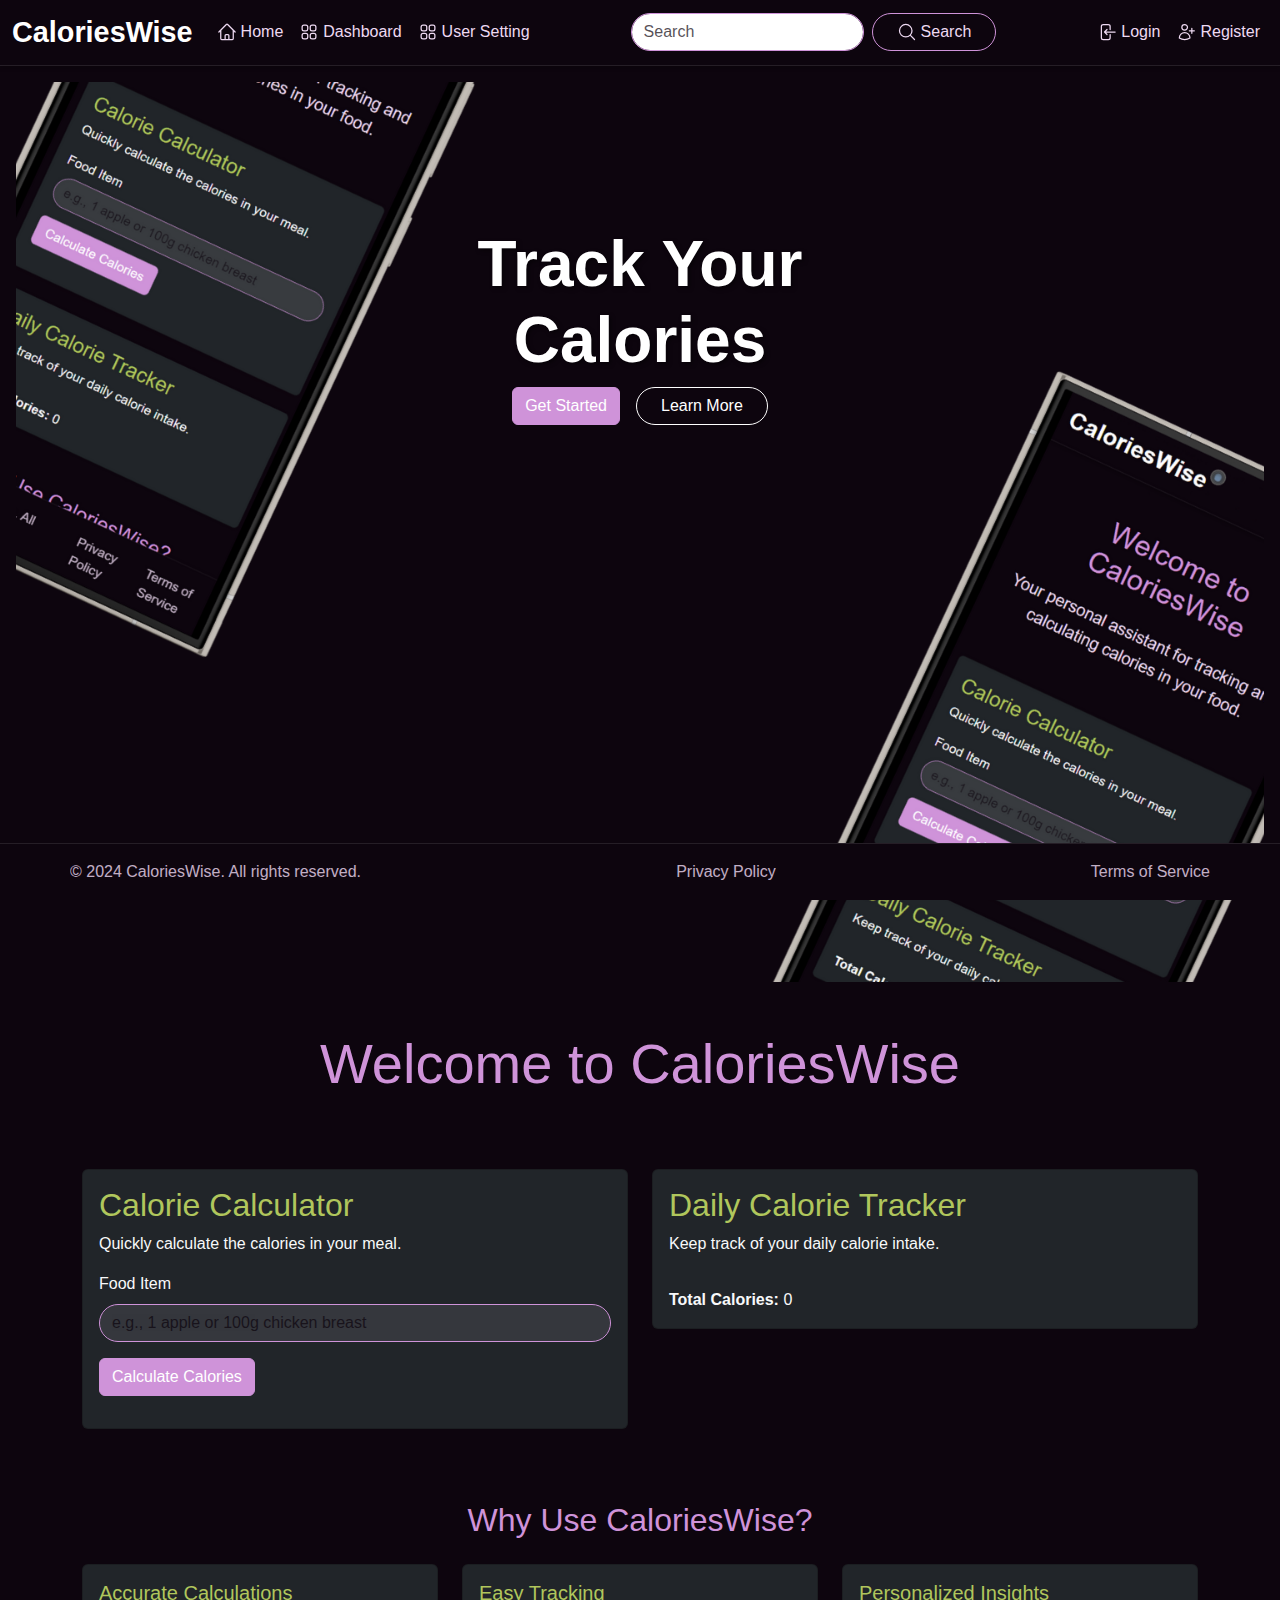
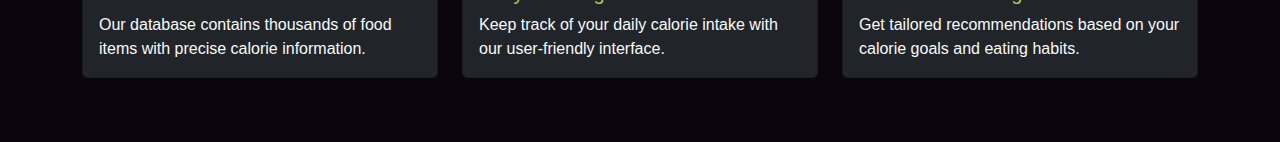
==== index.html @ 9da15d3c "first commit" ====
<!DOCTYPE html>
<html lang="en">
  <head>
    <meta charset="UTF-8" />
    <meta name="viewport" content="width=device-width, initial-scale=1.0" />
    <title>CaloriesWise</title>
    <link
      href="https://cdn.jsdelivr.net/npm/bootstrap@5.3.0/dist/css/bootstrap.min.css"
      rel="stylesheet"
    />
    <link rel="stylesheet" href="./css/style.css" />
  </head>
  <body>
    <header class="nav_bar">
      <nav class="navbar navbar-expand-lg" style="background-color: #0d050e">
        <div class="container-fluid">
          <a class="navbar-brand" href="#">
            <h1 style="color: white">CaloriesWise</h1>
          </a>
          <button
            class="navbar-toggler"
            type="button"
            data-bs-toggle="collapse"
            data-bs-target="#navbarContent"
            aria-controls="navbarContent"
            aria-expanded="false"
            aria-label="Toggle navigation"
          >
            <span class="navbar-toggler-icon"></span>
          </button>
          <div class="collapse navbar-collapse" id="navbarContent">
            <ul class="navbar-nav me-auto mb-2 mb-lg-0">
              <li class="nav-item">
                <a
                  class="nav-link active d-flex align-items-center"
                  aria-current="page"
                  href="#"
                  id="homeLink"
                  style="color: white"
                >
                  <svg
                    xmlns="http://www.w3.org/2000/svg"
                    fill="none"
                    viewBox="0 0 24 24"
                    stroke-width="1.5"
                    stroke="currentColor"
                    class="w-6 h-6 me-1"
                    style="width: 20px; height: 20px"
                  >
                    <path
                      stroke-linecap="round"
                      stroke-linejoin="round"
                      d="M2.25 12l8.954-8.955c.44-.439 1.152-.439 1.591 0L21.75 12M4.5 9.75v10.125c0 .621.504 1.125 1.125 1.125H9.75v-4.875c0-.621.504-1.125 1.125-1.125h2.25c.621 0 1.125.504 1.125 1.125V21h4.125c.621 0 1.125-.504 1.125-1.125V9.75M8.25 21h8.25"
                    />
                  </svg>
                  Home
                </a>
              </li>

              <li class="nav-item">
                <a
                  class="nav-link d-flex align-items-center"
                  href="./html/dailyLog.html"
                  id="dashboardLink"
                  style="color: white"
                >
                  <svg
                    xmlns="http://www.w3.org/2000/svg"
                    fill="none"
                    viewBox="0 0 24 24"
                    stroke-width="1.5"
                    stroke="currentColor"
                    class="w-6 h-6 me-1"
                    style="width: 20px; height: 20px"
                  >
                    <path
                      stroke-linecap="round"
                      stroke-linejoin="round"
                      d="M3.75 6A2.25 2.25 0 016 3.75h2.25A2.25 2.25 0 0110.5 6v2.25a2.25 2.25 0 01-2.25 2.25H6a2.25 2.25 0 01-2.25-2.25V6zM3.75 15.75A2.25 2.25 0 016 13.5h2.25a2.25 2.25 0 012.25 2.25V18a2.25 2.25 0 01-2.25 2.25H6A2.25 2.25 0 013.75 18v-2.25zM13.5 6a2.25 2.25 0 012.25-2.25H18A2.25 2.25 0 0120.25 6v2.25A2.25 2.25 0 0118 10.5h-2.25a2.25 2.25 0 01-2.25-2.25V6zM13.5 15.75a2.25 2.25 0 012.25-2.25H18a2.25 2.25 0 012.25 2.25V18A2.25 2.25 0 0118 20.25h-2.25A2.25 2.25 0 0113.5 18v-2.25z"
                    />
                  </svg>
                  Dashboard
                </a>
              </li>

              <li class="nav-item">
                <a
                  class="nav-link d-flex align-items-center"
                  href="./html/userSetting.html"
                  id="dashboardLink"
                  style="color: white"
                >
                  <svg
                    xmlns="http://www.w3.org/2000/svg"
                    fill="none"
                    viewBox="0 0 24 24"
                    stroke-width="1.5"
                    stroke="currentColor"
                    class="w-6 h-6 me-1"
                    style="width: 20px; height: 20px"
                  >
                    <path
                      stroke-linecap="round"
                      stroke-linejoin="round"
                      d="M3.75 6A2.25 2.25 0 016 3.75h2.25A2.25 2.25 0 0110.5 6v2.25a2.25 2.25 0 01-2.25 2.25H6a2.25 2.25 0 01-2.25-2.25V6zM3.75 15.75A2.25 2.25 0 016 13.5h2.25a2.25 2.25 0 012.25 2.25V18a2.25 2.25 0 01-2.25 2.25H6A2.25 2.25 0 013.75 18v-2.25zM13.5 6a2.25 2.25 0 012.25-2.25H18A2.25 2.25 0 0120.25 6v2.25A2.25 2.25 0 0118 10.5h-2.25a2.25 2.25 0 01-2.25-2.25V6zM13.5 15.75a2.25 2.25 0 012.25-2.25H18a2.25 2.25 0 012.25 2.25V18A2.25 2.25 0 0118 20.25h-2.25A2.25 2.25 0 0113.5 18v-2.25z"
                    />
                  </svg>
                  User Setting
                </a>
              </li>
            </ul>
            <form class="d-flex" role="search">
              <input
                class="form-control me-2"
                type="search"
                placeholder="Search"
                aria-label="Search"
                id="searchBox"
                style="background-color: white"
              />
              <button
                class="btn btn-outline-light d-flex align-items-center"
                type="submit"
                id="searchButton"
              >
                <svg
                  xmlns="http://www.w3.org/2000/svg"
                  fill="none"
                  viewBox="0 0 24 24"
                  stroke-width="1.5"
                  stroke="currentColor"
                  class="w-6 h-6 me-1"
                  style="width: 20px; height: 20px"
                >
                  <path
                    stroke-linecap="round"
                    stroke-linejoin="round"
                    d="M21 21l-5.197-5.197m0 0A7.5 7.5 0 105.196 5.196a7.5 7.5 0 0010.607 10.607z"
                  />
                </svg>
                Search
              </button>
            </form>
            <ul class="navbar-nav ms-auto">
              <li class="nav-item">
                <a
                  class="nav-link d-flex align-items-center"
                  href="./html/login.html"
                  id="loginLink"
                  style="color: white"
                >
                  <svg
                    xmlns="http://www.w3.org/2000/svg"
                    fill="none"
                    viewBox="0 0 24 24"
                    stroke-width="1.5"
                    stroke="currentColor"
                    class="w-6 h-6 me-1"
                    style="width: 20px; height: 20px"
                  >
                    <path
                      stroke-linecap="round"
                      stroke-linejoin="round"
                      d="M15.75 9V5.25A2.25 2.25 0 0013.5 3h-6a2.25 2.25 0 00-2.25 2.25v13.5A2.25 2.25 0 007.5 21h6a2.25 2.25 0 002.25-2.25V15M12 9l-3 3m0 0l3 3m-3-3h12.75"
                    />
                  </svg>
                  Login
                </a>
              </li>
              <li class="nav-item">
                <a
                  class="nav-link d-flex align-items-center"
                  href="./html/login.html"
                  id="registerLink"
                  style="color: white"
                >
                  <svg
                    xmlns="http://www.w3.org/2000/svg"
                    fill="none"
                    viewBox="0 0 24 24"
                    stroke-width="1.5"
                    stroke="currentColor"
                    class="w-6 h-6 me-1"
                    style="width: 20px; height: 20px"
                  >
                    <path
                      stroke-linecap="round"
                      stroke-linejoin="round"
                      d="M19 7.5v3m0 0v3m0-3h3m-3 0h-3m-2.25-4.125a3.375 3.375 0 11-6.75 0 3.375 3.375 0 016.75 0zM4 19.235v-.11a6.375 6.375 0 0112.75 0v.109A12.318 12.318 0 0110.374 21c-2.331 0-4.512-.645-6.374-1.766z"
                    />
                  </svg>
                  Register
                </a>
              </li>
            </ul>
          </div>
        </div>
      </nav>
    </header>

    <!--Body-->
    <div class="hero-section position-relative overflow-hidden p-3 p-md-5 m-md-3 text-center">
      <div class="col-md-6 p-lg-5 mx-auto my-5">
        <h1 class="display-3 fw-bold">Track Your Calories</h1>
        <div class="d-flex gap-3 justify-content-center lead fw-normal">
          <a class="btn btn-primary" href="#">
            Get Started
          </a>
          <a class="btn btn-outline-light" href="#">
            Learn More
          </a>
        </div>
      </div>
    </div>
    



    <!--Body-->
    <main class="container my-5">
      <section class="row justify-content-center mb-5">
        <div class="col-md-8 text-center">
          <h1 class="display-4 mb-4" style="color: var(--primary-color)">
            Welcome to CaloriesWise
          </h1>
        </div>
      </section>

      <section class="row mb-5">
        <div class="col-md-6">
          <div class="card bg-dark text-light mb-4">
            <div class="card-body">
              <h2 class="card-title" style="color: var(--accent-color)">
                Calorie Calculator
              </h2>
              <p class="card-text">
                Quickly calculate the calories in your meal.
              </p>
              <form id="calorieCalculatorForm">
                <div class="mb-3">
                  <label for="foodItem" class="form-label">Food Item</label>
                  <input
                    type="text"
                    class="form-control"
                    id="foodItem"
                    placeholder="e.g., 1 apple or 100g chicken breast"
                    required
                    style="color: white"
                  />
                </div>
                <button type="submit" class="btn btn-primary">
                  Calculate Calories
                </button>
              </form>
              <div id="calorieResult" class="mt-3"></div>
            </div>
          </div>
        </div>
        <div class="col-md-6">
          <div class="card bg-dark text-light">
            <div class="card-body">
              <h2 class="card-title" style="color: var(--accent-color)">
                Daily Calorie Tracker
              </h2>
              <p class="card-text">Keep track of your daily calorie intake.</p>
              <ul class="list-group list-group-flush" id="dailyCalorieList">
              </ul>
              <div class="mt-3">
                <strong>Total Calories: </strong
                ><span id="totalCalories">0</span>
              </div>
            </div>
          </div>
        </div>
      </section>

      <section class="row mb-5">
        <div class="col-md-12">
          <h2 class="text-center mb-4" style="color: var(--primary-color)">
            Why Use CaloriesWise?
          </h2>
          <div class="row">
            <div class="col-md-4 mb-3">
              <div class="card bg-dark text-light h-100">
                <div class="card-body">
                  <h3 class="card-title h5" style="color: var(--accent-color)">
                    Accurate Calculations
                  </h3>
                  <p class="card-text">
                    Our database contains thousands of food items with precise
                    calorie information.
                  </p>
                </div>
              </div>
            </div>
            <div class="col-md-4 mb-3">
              <div class="card bg-dark text-light h-100">
                <div class="card-body">
                  <h3 class="card-title h5" style="color: var(--accent-color)">
                    Easy Tracking
                  </h3>
                  <p class="card-text">
                    Keep track of your daily calorie intake with our
                    user-friendly interface.
                  </p>
                </div>
              </div>
            </div>
            <div class="col-md-4 mb-3">
              <div class="card bg-dark text-light h-100">
                <div class="card-body">
                  <h3 class="card-title h5" style="color: var(--accent-color)">
                    Personalized Insights
                  </h3>
                  <p class="card-text">
                    Get tailored recommendations based on your calorie goals and
                    eating habits.
                  </p>
                </div>
              </div>
            </div>
          </div>
        </div>
      </section>
    </main>


    <footer class="footer">
      <div class="container">
        <span>© 2024 CaloriesWise. All rights reserved.</span>
        <a href="#">Privacy Policy</a>
        <a href="#">Terms of Service</a>
        <button id="scrollToTopBtn" class="scroll-to-top" aria-label="Scroll to top">
          <svg xmlns="http://www.w3.org/2000/svg" width="24" height="24" viewBox="0 0 24 24" fill="none" stroke="currentColor" stroke-width="2" stroke-linecap="round" stroke-linejoin="round">
            <path d="M18 15l-6-6-6 6"/>
          </svg>
        </button>
      </div>
    </footer>
    

    <script src="./js/app.js"></script>
    <script src="https://cdn.jsdelivr.net/npm/bootstrap@5.3.0/dist/js/bootstrap.bundle.min.js"></script>
  </body>
</html>
---- css/style.css ----
:root {
  --text-color: #eedaf2;
  --background-color: #0d050e;
  --primary-color: #cf93d9;
  --secondary-color: #7b612b;
  --accent-color: #b0c65c;
}

body {
  font-family: 'Roboto', sans-serif;
  background-color: var(--background-color);
  color: var(--text-color);
}

.nav_bar {
  box-shadow: 0 2px 4px rgba(0,0,0,.2);
}

.navbar {
  padding: 10px 0;
  background-color: var(--background-color);
  border-bottom: 1px rgba(255, 255, 255, 0.1) solid;
}

.navbar-brand h1 {
  font-size: 1.8rem;
  font-weight: 700;
  margin: 0;
  color: var(--text-color);
}

.navbar-nav .nav-link {
  font-size: 1rem;
  font-weight: 500;
  padding: 0.5rem 1rem;
  transition: color 0.3s ease;
  color: var(--text-color) !important;
}

.navbar-nav .nav-link:hover {
  color: var(--accent-color) !important;
}

.form-control {
  border-radius: 20px;
  border: 1px solid var(--primary-color);
  color: var(--background-color);
  background-color: var(--text-color);
}

.form-control::placeholder {
  color: var(--background-color);
  opacity: 0.7;
}

.btn-outline-light {
  border-radius: 20px;
  padding: 0.375rem 1.5rem;
  transition: all 0.3s ease;
  color: var(--text-color);
  border-color: var(--primary-color);
  background-color: transparent;
}

.btn-outline-light:hover {
  background-color: var(--primary-color);
  border-color: var(--primary-color);
  color: var(--background-color);
}

@media (max-width: 991.98px) {
  .navbar-collapse {
    padding-top: 1rem;
  }

  .form-control, .btn-outline-light {
    width: 100%;
    margin-bottom: 0.5rem;
  }
}

.navbar-toggler-icon {
  background-image: url("data:image/svg+xml,%3csvg xmlns='http://www.w3.org/2000/svg' viewBox='0 0 30 30'%3e%3cpath stroke='rgba(238, 218, 242, 0.75)' stroke-linecap='round' stroke-miterlimit='10' stroke-width='2' d='M4 7h22M4 15h22M4 23h22'/%3e%3c/svg%3e");
}

.navbar-toggler {
  border-color: var(--text-color);
}

.navbar-toggler:focus {
  box-shadow: 0 0 0 0.25rem rgba(207, 147, 217, 0.5);
}

.footer {
  position: fixed;
  bottom: 0;
  width: 100%;
  background-color: var(--background-color);
  border-top: 1px solid rgba(255, 255, 255, 0.1);
}

.footer .container {
  padding: 1rem 0;
  display: flex;
  justify-content: space-between;
  align-items: center;
}

.footer span, .footer a {
  color: var(--text-color);
  opacity: 0.8;
  transition: opacity 0.3s ease;
}

.footer a {
  text-decoration: none;
  margin-left: 1rem;
}

.footer a:hover {
  opacity: 1;
  color: var(--accent-color);
}

.login-container {
  max-width: 400px;
  margin: 100px auto;
  padding: 20px;
  background-color: rgba(207, 147, 217, 0.1);
  border-radius: 10px;
  box-shadow: 0 0 10px rgba(207, 147, 217, 0.3);
}

.login-title {
  color: var(--primary-color);
  text-align: center;
  margin-bottom: 30px;
}

.form-control {
  background-color: rgba(238, 218, 242, 0.1);
  border: 1px solid var(--primary-color);
  color: var(--text-color);
}

.form-control:focus {
  background-color: rgba(238, 218, 242, 0.2);
  border-color: var(--accent-color);
  box-shadow: 0 0 0 0.25rem rgba(176, 198, 92, 0.25);
  color: var(--text-color);
}

.btn-primary {
  background-color: var(--primary-color);
  border-color: var(--primary-color);
}

.btn-primary:hover {
  background-color: var(--accent-color);
  border-color: var(--accent-color);
}

.form-check-input:checked {
  background-color: var(--accent-color);
  border-color: var(--accent-color);
}

.forgot-password {
  color: var(--secondary-color);
}

.forgot-password:hover {
  color: var(--accent-color);
}

.hero-section {
  background-image: url('../Image/mockup.png');
  background-size: cover;
  background-position: center;
  background-repeat: no-repeat;
  min-height: 100vh; 
  color: white; 
}

.hero-section h1, .hero-section h3 {
  color: white;
  text-shadow: 2px 2px 4px rgba(0,0,0,0.5);
}

.hero-section .btn-outline-light {
  border-color: white;
  color: white;
}

.hero-section .btn-outline-light:hover {
  background-color: white;
  color: black;
}

.scroll-to-top {
  position: fixed;
  bottom: 20px;
  right: 20px;
  background-color: var(--primary-color);
  color: white;
  border: none;
  border-radius: 50%;
  width: 40px;
  height: 40px;
  text-align: center;
  line-height: 40px;
  font-size: 20px;
  cursor: pointer;
  opacity: 0;
  transition: opacity 0.3s ease-in-out;
  z-index: 1000;
}

.scroll-to-top.show {
  opacity: 1;
}

.scroll-to-top:hover {
  background-color: var(--accent-color);
}
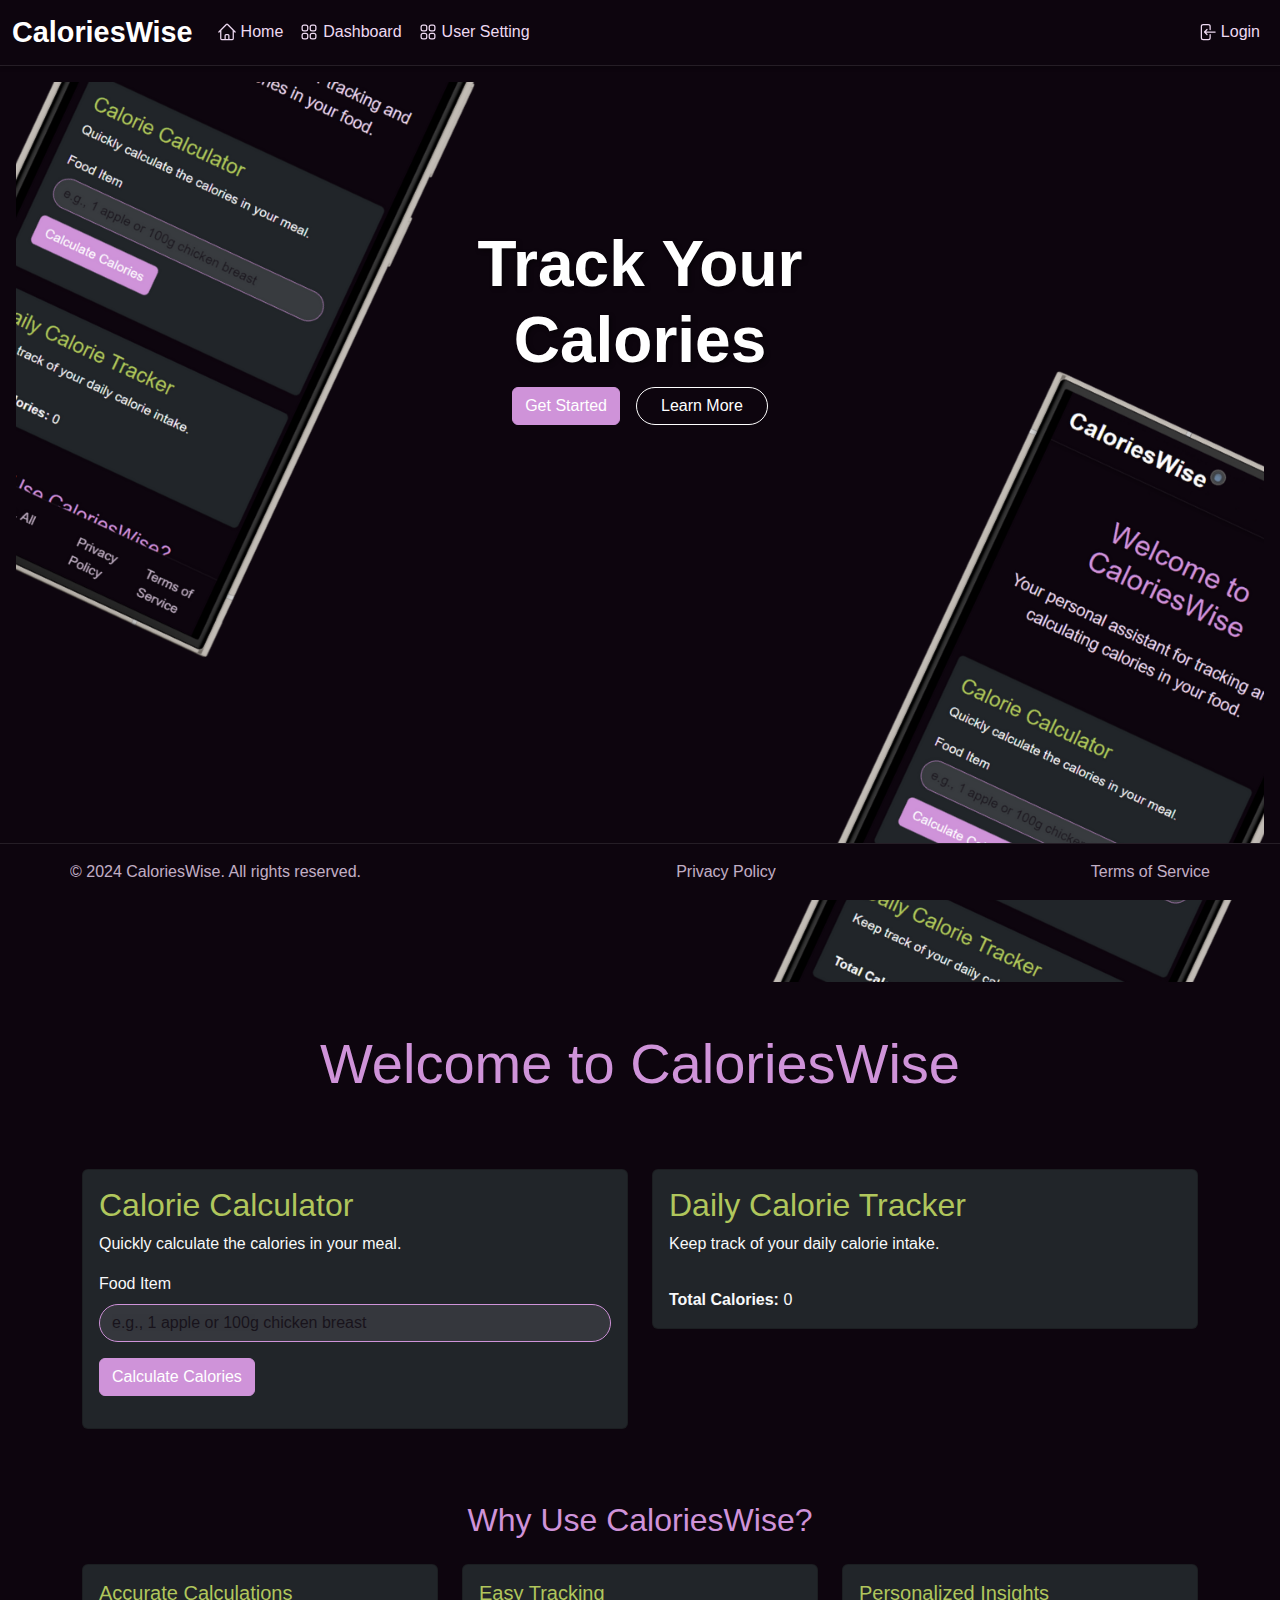
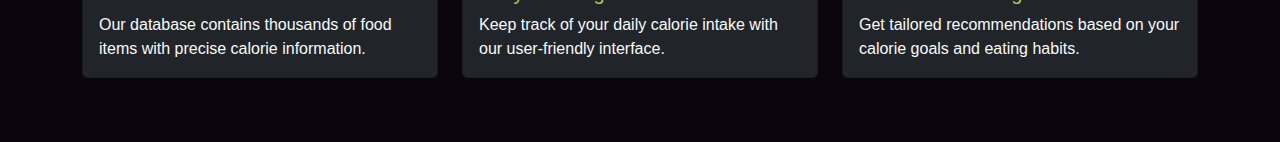
==== commit 01d8d573: "#" ====
--- a/index.html
+++ b/index.html
@@ -109,38 +109,6 @@
                 </a>
               </li>
             </ul>
-            <form class="d-flex" role="search">
-              <input
-                class="form-control me-2"
-                type="search"
-                placeholder="Search"
-                aria-label="Search"
-                id="searchBox"
-                style="background-color: white"
-              />
-              <button
-                class="btn btn-outline-light d-flex align-items-center"
-                type="submit"
-                id="searchButton"
-              >
-                <svg
-                  xmlns="http://www.w3.org/2000/svg"
-                  fill="none"
-                  viewBox="0 0 24 24"
-                  stroke-width="1.5"
-                  stroke="currentColor"
-                  class="w-6 h-6 me-1"
-                  style="width: 20px; height: 20px"
-                >
-                  <path
-                    stroke-linecap="round"
-                    stroke-linejoin="round"
-                    d="M21 21l-5.197-5.197m0 0A7.5 7.5 0 105.196 5.196a7.5 7.5 0 0010.607 10.607z"
-                  />
-                </svg>
-                Search
-              </button>
-            </form>
             <ul class="navbar-nav ms-auto">
               <li class="nav-item">
                 <a
@@ -165,31 +133,6 @@
                     />
                   </svg>
                   Login
-                </a>
-              </li>
-              <li class="nav-item">
-                <a
-                  class="nav-link d-flex align-items-center"
-                  href="./html/login.html"
-                  id="registerLink"
-                  style="color: white"
-                >
-                  <svg
-                    xmlns="http://www.w3.org/2000/svg"
-                    fill="none"
-                    viewBox="0 0 24 24"
-                    stroke-width="1.5"
-                    stroke="currentColor"
-                    class="w-6 h-6 me-1"
-                    style="width: 20px; height: 20px"
-                  >
-                    <path
-                      stroke-linecap="round"
-                      stroke-linejoin="round"
-                      d="M19 7.5v3m0 0v3m0-3h3m-3 0h-3m-2.25-4.125a3.375 3.375 0 11-6.75 0 3.375 3.375 0 016.75 0zM4 19.235v-.11a6.375 6.375 0 0112.75 0v.109A12.318 12.318 0 0110.374 21c-2.331 0-4.512-.645-6.374-1.766z"
-                    />
-                  </svg>
-                  Register
                 </a>
               </li>
             </ul>
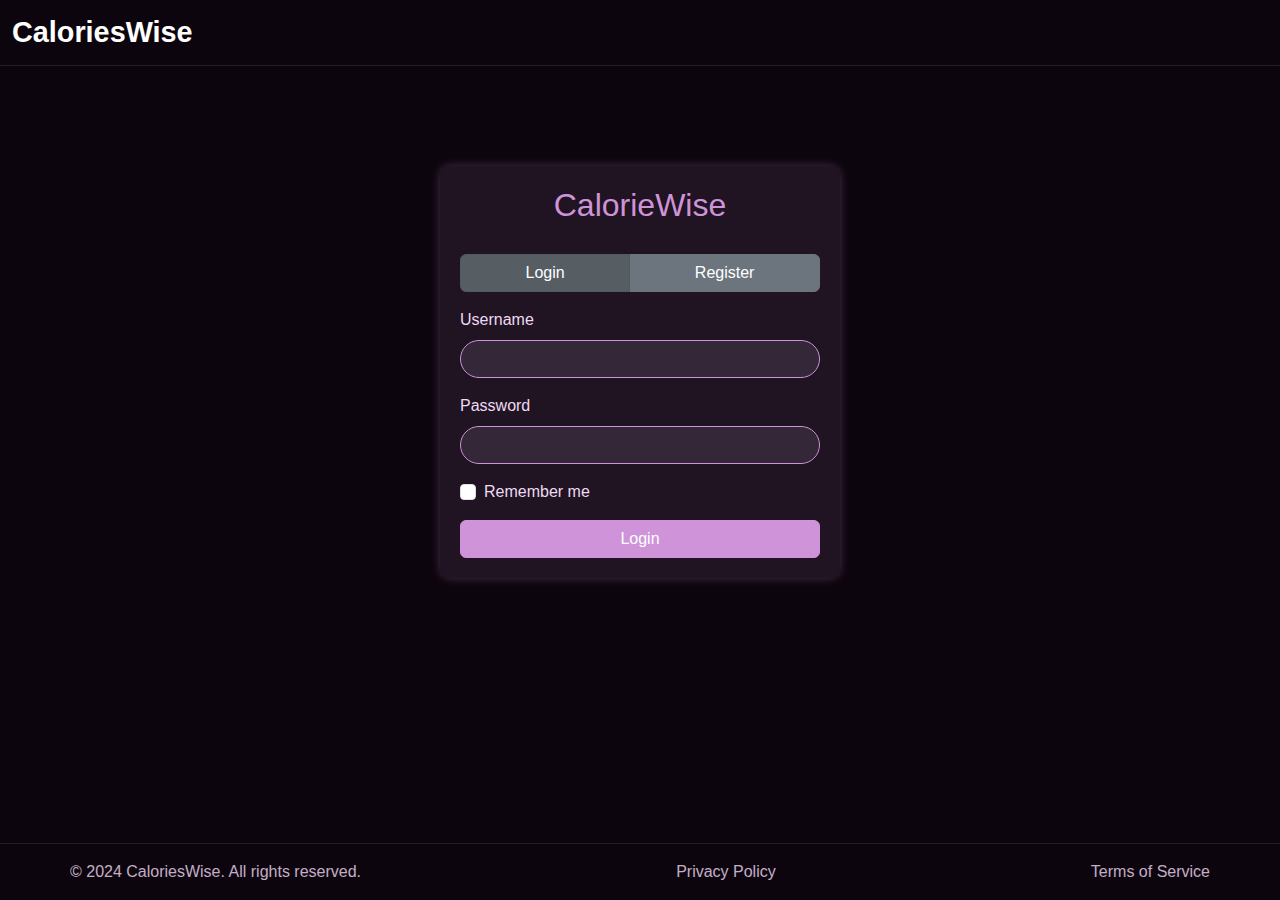
==== commit 22f353fa: "#" ====
--- a/index.html
+++ b/index.html
@@ -110,31 +110,6 @@
               </li>
             </ul>
             <ul class="navbar-nav ms-auto">
-              <li class="nav-item">
-                <a
-                  class="nav-link d-flex align-items-center"
-                  href="./html/login.html"
-                  id="loginLink"
-                  style="color: white"
-                >
-                  <svg
-                    xmlns="http://www.w3.org/2000/svg"
-                    fill="none"
-                    viewBox="0 0 24 24"
-                    stroke-width="1.5"
-                    stroke="currentColor"
-                    class="w-6 h-6 me-1"
-                    style="width: 20px; height: 20px"
-                  >
-                    <path
-                      stroke-linecap="round"
-                      stroke-linejoin="round"
-                      d="M15.75 9V5.25A2.25 2.25 0 0013.5 3h-6a2.25 2.25 0 00-2.25 2.25v13.5A2.25 2.25 0 007.5 21h6a2.25 2.25 0 002.25-2.25V15M12 9l-3 3m0 0l3 3m-3-3h12.75"
-                    />
-                  </svg>
-                  Login
-                </a>
-              </li>
             </ul>
           </div>
         </div>
--- a/css/style.css
+++ b/css/style.css
@@ -223,5 +223,3 @@
 .scroll-to-top:hover {
   background-color: var(--accent-color);
 }
-
-
